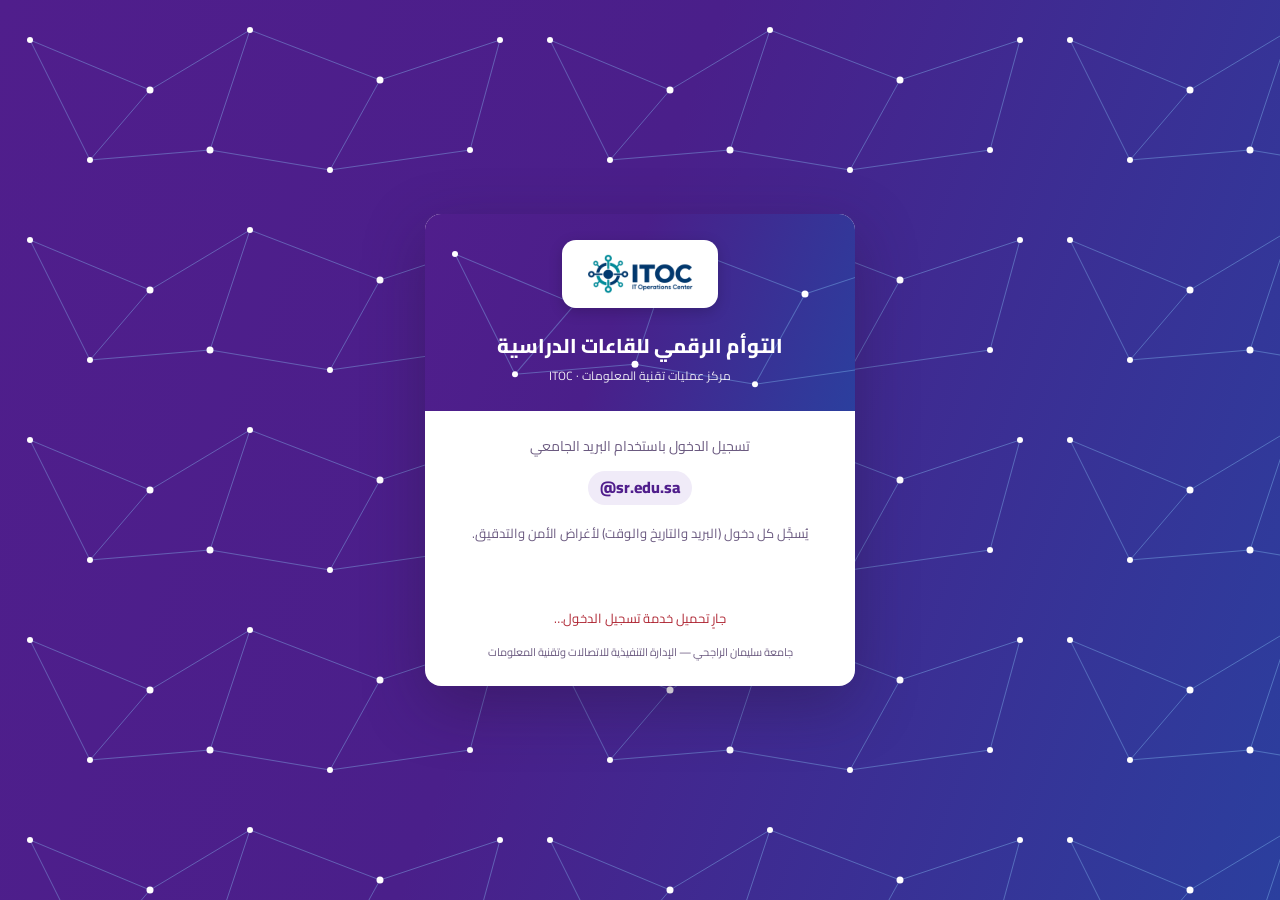
==== index.html @ a652d82e "release: v1.8 — point config to public (Anyone) web app deployment Co-Authored-By: Claude Opus 4.8 <" ====
<!DOCTYPE html>
<html lang="ar" dir="rtl">
<head>
<meta charset="utf-8">
<meta name="viewport" content="width=device-width, initial-scale=1">
<title>التوأم الرقمي للقاعات الدراسية — جامعة سليمان الراجحي</title>
<link href="https://fonts.googleapis.com/css2?family=Cairo:wght@400;600;700;800&display=swap" rel="stylesheet">
<link rel="stylesheet" href="assets/sru-tech-bg.css">
<link rel="stylesheet" href="assets/app.css">
<script src="https://accounts.google.com/gsi/client" async defer></script>
</head>
<body>

<!-- ===== ITOC branded sign-in gate (shown BEFORE Google's own screen) ===== -->
<div class="gate sru-tech-bg" id="gate">
  <div class="card2">
    <div class="top sru-tech-bg">
      <img class="itoc" id="gate-itoc" src="" alt="ITOC">
      <h2>التوأم الرقمي للقاعات الدراسية</h2>
      <div style="font-size:12px;opacity:.9;margin-top:4px">مركز عمليات تقنية المعلومات · ITOC</div>
    </div>
    <div class="body2">
      <p>تسجيل الدخول باستخدام البريد الجامعي</p>
      <span class="dom" id="gate-domain">@sr.edu.sa</span>
      <p style="font-size:13px">يُسجَّل كل دخول (البريد والتاريخ والوقت) لأغراض الأمن والتدقيق.</p>
      <div class="gbtn" id="gate-btn"></div>
      <div class="err" id="gate-err"></div>
      <div class="foot">جامعة سليمان الراجحي — الإدارة التنفيذية للاتصالات وتقنية المعلومات</div>
    </div>
  </div>
</div>

<!-- ===== brand bar (white): ICTD left · SRU right, 40px ===== -->
<div class="brandbar">
  <img id="logo-ictd" src="" alt="ICTD">
  <img id="logo-sru" src="" alt="SRU">
</div>

<!-- ===== header band (tech-bg network) ===== -->
<header class="appheader sru-tech-bg">
  <div class="wrap">
    <div class="mark" id="appMark"></div>
    <div>
      <h1>التوأم الرقمي للقاعات الدراسية</h1>
      <p>استعراض القاعات وتجهيزاتها التقنية — قاعات المحاضرات · الاختبار · الدراسية · الفصول</p>
    </div>
    <div class="who">
      <div id="who-email">—</div>
      <button class="btn btn-ghost" id="signout">تسجيل الخروج</button>
    </div>
  </div>
</header>

<!-- ===== main ===== -->
<main class="container">
  <div class="tabs" id="tabs"></div>

  <div class="filters">
    <input class="search" id="q" type="search" placeholder="بحث: اسم القاعة، مبنى، جهاز…">
    <select id="fBuilding"><option value="">كل المباني</option></select>
    <select id="fGender">
      <option value="">كل الفئات</option>
      <option value="طلاب">طلاب</option>
      <option value="طالبات">طالبات</option>
      <option value="اداريين">اداريين</option>
      <option value="أعضاء هيئة التدريس">أعضاء هيئة التدريس</option>
    </select>
    <select id="fStatus">
      <option value="">كل الحالات</option>
      <option value="نشطة">نشطة</option>
      <option value="غير نشطة">غير نشطة</option>
    </select>
    <span class="spacer"></span>
    <span id="count" class="hint"></span>
    <button class="btn btn-primary hidden" id="addRoomBtn">＋ إضافة قاعة</button>
  </div>

  <div class="grid" id="grid"></div>
</main>

<!-- ===== footer (tech-bg-dark) ===== -->
<footer class="appfooter sru-tech-bg-dark">
  <div class="wrap">
    <a class="itoc" id="itoc-link" href="#" target="_blank" rel="noopener"><img id="logo-itoc" src="" alt="ITOC"></a>
    <div class="mid">جميع الحقوق محفوظة — جامعة سليمان الراجحي · الإدارة التنفيذية للاتصالات وتقنية المعلومات</div>
    <span class="vbadge">Rooms Digital Twin · v1.8</span>
  </div>
</footer>

<!-- ===== room detail modal ===== -->
<div class="modal-bg" id="detailModal">
  <div class="modal">
    <div class="mhead sru-tech-bg" id="detailHead">
      <h2 id="detailTitle"></h2>
      <div style="display:flex;gap:8px">
        <button class="btn btn-ghost hidden" id="detailEdit">تعديل</button>
        <button class="x" data-close="detailModal">×</button>
      </div>
    </div>
    <div class="mbody" id="detailBody"></div>
  </div>
</div>

<!-- ===== add / edit modal ===== -->
<div class="modal-bg" id="formModal">
  <div class="modal">
    <div class="mhead sru-tech-bg">
      <h2 id="formTitle">إضافة قاعة</h2>
      <button class="x" data-close="formModal">×</button>
    </div>
    <div class="mbody">
      <form id="roomForm">
        <input type="hidden" name="RoomID">
        <div class="form-grid">
          <div class="field full"><label>اسم القاعة *</label><input name="RoomName" required></div>
          <div class="field"><label>التصنيف</label>
            <select name="Category">
              <option>قاعات المحاضرات</option><option>قاعات الاختبار</option>
              <option>القاعات الدراسية</option><option>الفصول الدراسية</option>
              <option>قاعات الاجتماعات</option><option>أخرى</option>
            </select></div>
          <div class="field"><label>النوع (المصدر)</label><input name="SourceType" placeholder="Lecture Hall / Lab …"></div>
          <div class="field"><label>المبنى</label><input name="Building"></div>
          <div class="field"><label>الدور</label><input name="Floor" placeholder="مثال: الأرضي / الأول / الثاني"></div>
          <div class="field"><label>الفئة</label>
            <select name="Gender">
              <option>طلاب</option><option>طالبات</option>
              <option>اداريين</option><option>أعضاء هيئة التدريس</option>
            </select></div>
          <div class="field"><label>السعة</label><input name="Capacity" type="number" min="0"></div>
          <div class="field"><label>الحالة</label>
            <select name="Status"><option>نشطة</option><option>غير نشطة</option></select></div>
          <input type="hidden" name="Specs">
          <div class="field full">
            <label>الأجهزة والتقنيات — كل جهاز على حدة</label>
            <div id="devicesEditor"></div>
            <button type="button" class="btn btn-secondary" id="addDeviceBtn" style="margin-top:8px">＋ إضافة جهاز</button>
            <span class="hint">لكل جهاز: الاسم، الموديل، عنوان IP، مع إمكانية إضافة مواصفات أخرى (مفتاح/قيمة).</span>
          </div>
          <div class="field full"><label>الصور الحقيقية</label>
            <div class="upload-row">
              <input type="file" id="photoInput" accept="image/*">
              <span class="hint">تُرفع إلى Google Drive وتُحفظ روابطها تلقائياً.</span>
            </div>
            <div class="thumbs" id="photoThumbs"></div></div>
          <div class="field full"><label>ملاحظات</label><textarea name="Notes"></textarea></div>
        </div>
        <div class="form-actions">
          <button type="submit" class="btn btn-primary" id="saveBtn">حفظ</button>
          <button type="button" class="btn btn-secondary" data-close="formModal">إلغاء</button>
        </div>
      </form>
    </div>
  </div>
</div>

<div class="toast" id="toast"></div>

<!-- config.js must define window.RDT_CONFIG (copy from config.sample.js) -->
<script src="config.js"></script>
<script src="assets/app.js"></script>
</body>
</html>
---- assets/sru-tech-bg.css ----
/* SRU Tech Background · Network v1.0
   Approved pattern (Coffee with IT v3.4, option C «شبكة متصلة متحركة», 2026-10-22).
   .sru-tech-bg       -> header bands  (purple -> blue gradient)
   .sru-tech-bg-dark  -> footers       (dark purple)
   Animated network of white nodes + light-blue links drifting left over 40s.
   Motion disabled for prefers-reduced-motion and removed when printing. */

.sru-tech-bg,
.sru-tech-bg-dark {
  position: relative;
  overflow: hidden;
  isolation: isolate;
}

.sru-tech-bg {
  background: linear-gradient(110deg, #501e8c 0%, #4a1f8a 45%, #2b3f9e 100%);
}
.sru-tech-bg-dark {
  background: linear-gradient(110deg, #3a1464 0%, #2e2a80 100%);
}

/* network overlay: a 520x200 SVG tile of nodes + lines, tiled and drifting */
.sru-tech-bg::before,
.sru-tech-bg-dark::before {
  content: "";
  position: absolute;
  inset: 0;
  z-index: -1;
  background-image: url("data:image/svg+xml;utf8,\
<svg xmlns='http://www.w3.org/2000/svg' width='520' height='200' viewBox='0 0 520 200'>\
<g stroke='%238fd3ff' stroke-width='1' opacity='0.35'>\
<line x1='30' y1='40' x2='150' y2='90'/><line x1='150' y1='90' x2='250' y2='30'/>\
<line x1='250' y1='30' x2='380' y2='80'/><line x1='380' y1='80' x2='500' y2='40'/>\
<line x1='30' y1='40' x2='90' y2='160'/><line x1='90' y1='160' x2='210' y2='150'/>\
<line x1='210' y1='150' x2='250' y2='30'/><line x1='210' y1='150' x2='330' y2='170'/>\
<line x1='330' y1='170' x2='380' y2='80'/><line x1='330' y1='170' x2='470' y2='150'/>\
<line x1='470' y1='150' x2='500' y2='40'/><line x1='90' y1='160' x2='150' y2='90'/>\
</g>\
<g fill='%23ffffff'>\
<circle cx='30' cy='40' r='3'/><circle cx='150' cy='90' r='3.5'/><circle cx='250' cy='30' r='3'/>\
<circle cx='380' cy='80' r='3.5'/><circle cx='500' cy='40' r='3'/><circle cx='90' cy='160' r='3'/>\
<circle cx='210' cy='150' r='3.5'/><circle cx='330' cy='170' r='3'/><circle cx='470' cy='150' r='3'/>\
</g></svg>");
  background-size: 520px 200px;
  background-repeat: repeat;
  animation: sru-net-drift 40s linear infinite;
  will-change: background-position;
}

@keyframes sru-net-drift {
  from { background-position: 0 0; }
  to   { background-position: -520px 0; }
}

@media (prefers-reduced-motion: reduce) {
  .sru-tech-bg::before,
  .sru-tech-bg-dark::before { animation: none; }
}

@media print {
  .sru-tech-bg, .sru-tech-bg-dark { background: #501e8c !important; }
  .sru-tech-bg::before, .sru-tech-bg-dark::before { display: none !important; }
}
---- assets/app.css ----
/* SRU Rooms Digital Twin — app styles (v1.0) */
:root{
  --purple:#501e8c; --purple-dark:#3a1464; --purple-light:#f0ebf8;
  --blue:#0a6eaa; --blue-light:#e6f3fa;
  --ink:#241436; --muted:#6b5a80;
  --bg:#f7f5fb; --border:rgba(80,30,140,.12);
  --radius:4px; --card-radius:10px;
  --ok:#1e7d4f; --off:#b02a37;
}
*{box-sizing:border-box}
html,body{margin:0;padding:0}
body{
  font-family:"Cairo",Tahoma,Arial,sans-serif; direction:rtl;
  background:var(--bg); color:var(--ink); line-height:1.6;
}
a{color:var(--blue);text-decoration:none}
.en{direction:ltr; unicode-bidi:isolate; display:inline-block}

/* ---- brand bar (white) : SRU right, ICTD left, 40px ---- */
.brandbar{
  background:#fff; display:flex; align-items:center; justify-content:space-between;
  padding:10px 22px; border-bottom:3px solid transparent;
  border-image:linear-gradient(90deg,var(--purple),var(--blue)) 1;
}
.brandbar img{height:40px;width:auto;object-fit:contain}
.brandbar .logo-fallback{font-weight:700;color:var(--purple);font-size:14px}

/* ---- header band (tech-bg) ---- */
.appheader{color:#fff;padding:22px}
.appheader .wrap{display:flex;align-items:center;gap:16px;max-width:1200px;margin:0 auto}
.appheader .mark{height:60px;width:60px;display:grid;place-items:center;
  background:rgba(255,255,255,.14);border-radius:14px;flex:0 0 auto}
.appheader .mark svg{width:34px;height:34px;color:#fff}
.appheader h1{margin:0;font-size:22px;font-weight:800}
.appheader p{margin:2px 0 0;font-size:13px;opacity:.9}
.appheader .who{margin-inline-start:auto;text-align:left;font-size:12px;opacity:.95}
.appheader .who button{margin-top:4px}

/* ---- layout ---- */
.container{max-width:1200px;margin:0 auto;padding:18px 22px 40px}

/* ---- category tabs ---- */
.tabs{display:flex;flex-wrap:wrap;gap:8px;margin:6px 0 16px}
.tab{
  background:#fff;border:1px solid var(--border);border-radius:999px;
  padding:8px 16px;cursor:pointer;font-family:inherit;font-size:14px;color:var(--ink);
  display:flex;align-items:center;gap:8px;transition:.15s;
}
.tab:hover{border-color:var(--purple)}
.tab.active{background:var(--purple);color:#fff;border-color:var(--purple)}
.tab .count{background:rgba(0,0,0,.12);border-radius:999px;padding:0 8px;font-size:12px;font-weight:700}
.tab.active .count{background:rgba(255,255,255,.25)}

/* ---- filters ---- */
.filters{display:flex;flex-wrap:wrap;gap:10px;align-items:center;margin-bottom:16px}
.filters input,.filters select{
  font-family:inherit;font-size:14px;padding:8px 12px;border:1px solid var(--border);
  border-radius:var(--radius);background:#fff;color:var(--ink);min-width:150px}
.filters .search{flex:1;min-width:200px}
.spacer{flex:1}
.btn{font-family:inherit;font-size:14px;border-radius:var(--radius);padding:8px 16px;
  cursor:pointer;border:1px solid var(--purple);display:inline-flex;align-items:center;gap:6px}
.btn-primary{background:var(--purple);color:#fff}
.btn-primary:hover{background:var(--purple-dark)}
.btn-secondary{background:#fff;color:var(--purple)}
.btn-ghost{background:transparent;border-color:rgba(255,255,255,.5);color:#fff}
.btn svg{width:16px;height:16px}

/* ---- room grid ---- */
.grid{display:grid;grid-template-columns:repeat(auto-fill,minmax(250px,1fr));gap:16px}
.card{background:#fff;border:1px solid var(--border);border-radius:var(--card-radius);
  overflow:hidden;cursor:pointer;transition:.15s;display:flex;flex-direction:column}
.card:hover{box-shadow:0 6px 20px rgba(80,30,140,.14);transform:translateY(-2px)}
.card .thumb{height:140px;background:var(--purple-light) center/cover no-repeat;
  display:grid;place-items:center;color:var(--purple);position:relative}
.card .thumb svg{width:42px;height:42px;opacity:.5}
.card .body{padding:12px 14px}
.card .title{font-weight:700;font-size:15px;margin:0 0 4px}
.card .meta{font-size:12px;color:var(--muted);display:flex;flex-wrap:wrap;gap:6px 12px}
.card .meta span{display:inline-flex;align-items:center;gap:4px}
.badge{position:absolute;top:8px;inset-inline-start:8px;background:var(--purple);color:#fff;
  font-size:11px;padding:2px 8px;border-radius:999px}
.pill{font-size:11px;padding:2px 8px;border-radius:999px;font-weight:700}
.pill.on{background:#e6f6ee;color:var(--ok)}
.pill.off{background:#fdeaec;color:var(--off)}
.tech-count{position:absolute;top:8px;inset-inline-end:8px;background:rgba(255,255,255,.9);
  color:var(--purple);font-size:11px;padding:2px 8px;border-radius:999px;font-weight:700;
  display:flex;align-items:center;gap:4px}
.tech-count svg{width:12px;height:12px}

.empty{text-align:center;color:var(--muted);padding:50px 20px}

/* ---- modal ---- */
.modal-bg{position:fixed;inset:0;background:rgba(36,20,54,.55);display:none;
  align-items:flex-start;justify-content:center;padding:30px 16px;z-index:60;overflow:auto}
.modal-bg.show{display:flex}
.modal{background:#fff;border-radius:14px;max-width:760px;width:100%;overflow:hidden}
.modal .mhead{color:#fff;padding:16px 20px;display:flex;align-items:center;justify-content:space-between}
.modal .mhead h2{margin:0;font-size:18px}
.modal .mhead .x{background:rgba(255,255,255,.2);border:0;color:#fff;width:32px;height:32px;
  border-radius:8px;cursor:pointer;font-size:18px}
.modal .mbody{padding:20px;max-height:70vh;overflow:auto}

/* photo gallery */
.gallery{display:grid;grid-template-columns:repeat(auto-fill,minmax(130px,1fr));gap:10px;margin-bottom:16px}
.gallery img{width:100%;height:110px;object-fit:cover;border-radius:8px;border:1px solid var(--border);cursor:zoom-in}
.gallery .ph{height:110px;border:1px dashed var(--border);border-radius:8px;display:grid;place-items:center;color:var(--muted);font-size:12px}

.detail-grid{display:grid;grid-template-columns:1fr 1fr;gap:10px 18px;margin-bottom:16px}
.detail-grid .k{font-size:12px;color:var(--muted)}
.detail-grid .v{font-weight:700;font-size:14px}
.section-title{font-weight:800;font-size:14px;color:var(--purple);margin:14px 0 8px;
  display:flex;align-items:center;gap:6px}
.section-title svg{width:16px;height:16px}
.devices{display:flex;flex-wrap:wrap;gap:8px}
.chip{background:var(--purple-light);color:var(--purple);border-radius:999px;padding:4px 12px;font-size:13px}
/* device cards in detail view */
.dev-card{border:1px solid var(--border);border-radius:10px;padding:10px 12px;margin-bottom:10px;background:#fff}
.dev-head{display:flex;align-items:center;gap:6px;font-weight:800;color:var(--purple);margin-bottom:6px}
.dev-head svg{width:16px;height:16px}
.dev-card .specs-table td{border-bottom:1px solid var(--purple-light)}

/* device editor (form) */
.dev-edit{border:1px solid var(--border);border-radius:10px;padding:12px;margin-bottom:10px;background:var(--bg)}
.dev-edit-top{display:grid;grid-template-columns:1.2fr 1fr 1fr auto;gap:8px;align-items:center}
.dev-edit input{font-family:inherit;font-size:13px;padding:7px 9px;border:1px solid var(--border);border-radius:var(--radius);background:#fff}
.dev-edit .dev-del{background:#fdeaec;color:var(--off);border:1px solid #f3c2c7;border-radius:var(--radius);padding:7px 10px;cursor:pointer;font-size:12px;font-family:inherit}
.specs-wrap{margin-top:8px;display:flex;flex-direction:column;gap:6px}
.spec-row{display:grid;grid-template-columns:1fr 1fr auto;gap:6px;align-items:center}
.spec-row input{font-family:inherit;font-size:13px;padding:6px 9px;border:1px solid var(--border);border-radius:var(--radius);background:#fff}
.mini-del{background:#fdeaec;color:var(--off);border:0;width:28px;height:28px;border-radius:6px;cursor:pointer;font-size:14px}
.btn-link{background:none;border:0;color:var(--blue);cursor:pointer;font-family:inherit;font-size:13px;padding:6px 0;margin-top:6px}
.specs-table{width:100%;border-collapse:collapse;font-size:13px}
.specs-table td{padding:6px 10px;border-bottom:1px solid var(--border)}
.specs-table td:first-child{color:var(--muted);width:40%}

/* form */
.form-grid{display:grid;grid-template-columns:1fr 1fr;gap:12px 16px}
.field{display:flex;flex-direction:column;gap:4px}
.field.full{grid-column:1/-1}
.field label{font-size:12px;color:var(--muted);font-weight:700}
.field input,.field select,.field textarea{
  font-family:inherit;font-size:14px;padding:8px 10px;border:1px solid var(--border);
  border-radius:var(--radius);background:#fff;color:var(--ink)}
.field textarea{resize:vertical;min-height:70px}
.hint{font-size:11px;color:var(--muted)}
.form-actions{display:flex;gap:10px;justify-content:flex-start;margin-top:18px}
.upload-row{display:flex;gap:8px;align-items:center;flex-wrap:wrap}
.thumbs{display:flex;flex-wrap:wrap;gap:8px;margin-top:8px}
.thumbs .t{position:relative}
.thumbs img{width:70px;height:60px;object-fit:cover;border-radius:6px;border:1px solid var(--border)}
.thumbs .t button{position:absolute;top:-6px;inset-inline-end:-6px;background:var(--off);color:#fff;
  border:0;width:20px;height:20px;border-radius:50%;cursor:pointer;font-size:12px;line-height:1}

/* ---- sign-in gate (ITOC) ---- */
.gate{position:fixed;inset:0;z-index:100;display:flex;align-items:center;justify-content:center;padding:20px}
.gate .card2{background:#fff;border-radius:16px;max-width:430px;width:100%;overflow:hidden;
  box-shadow:0 20px 60px rgba(36,20,54,.35)}
.gate .top{color:#fff;padding:26px 24px;text-align:center}
.gate .top .itoc{height:48px;width:auto;margin-bottom:14px;background:#fff;
  padding:10px 18px;border-radius:14px;box-shadow:0 4px 14px rgba(0,0,0,.18);box-sizing:content-box}
.gate .top h2{margin:0;font-size:20px;font-weight:800}
.gate .body2{padding:24px;text-align:center}
.gate .body2 p{color:var(--muted);font-size:14px;margin:0 0 6px}
.gate .dom{display:inline-block;background:var(--purple-light);color:var(--purple);font-weight:800;
  padding:4px 12px;border-radius:999px;margin:8px 0 18px;direction:ltr}
.gate .gbtn{display:flex;justify-content:center;margin-top:8px;min-height:44px}
.gate .err{color:var(--off);font-size:13px;margin-top:12px;min-height:18px}
.gate .foot{font-size:11px;color:var(--muted);margin-top:16px}

/* ---- footer (tech-bg-dark) ---- */
.appfooter{color:#fff;margin-top:30px}
.appfooter .wrap{max-width:1200px;margin:0 auto;padding:18px 22px;display:flex;
  align-items:center;justify-content:space-between;gap:12px;flex-wrap:wrap}
.appfooter .itoc img{height:30px;background:#fff;padding:6px 12px;border-radius:10px;box-sizing:content-box;box-shadow:0 2px 8px rgba(0,0,0,.18)}
.appfooter .vbadge{background:rgba(255,255,255,.16);border-radius:999px;padding:4px 12px;
  font-size:12px;font-weight:700;direction:ltr}
.appfooter .mid{font-size:12px;opacity:.85;text-align:center;flex:1;min-width:160px}

.toast{position:fixed;bottom:20px;inset-inline-start:50%;transform:translateX(-50%);
  background:var(--ink);color:#fff;padding:10px 20px;border-radius:8px;font-size:14px;
  z-index:200;opacity:0;transition:.25s;pointer-events:none}
.toast.show{opacity:1}
.hidden{display:none!important}

@media(max-width:620px){
  .detail-grid,.form-grid{grid-template-columns:1fr}
  .appheader .who{width:100%;text-align:right;margin:8px 0 0}
}
@media print{
  .brandbar,.filters,.tabs,.btn,.appheader .who,.gate{display:none!important}
}
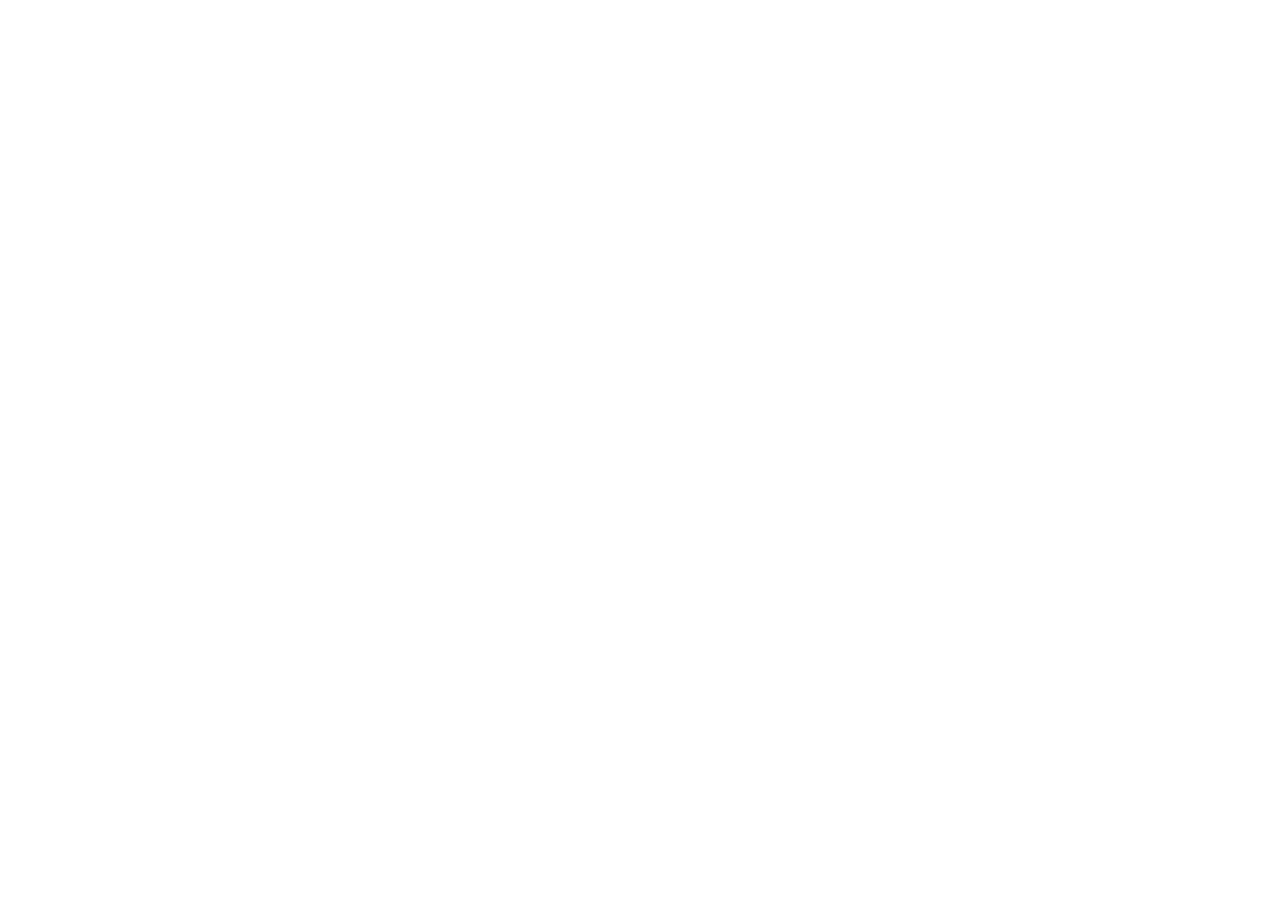
==== commit ff19c7d1: "release: v2.0 — serve app from Apps Script (HtmlService + google.script.run), eliminate CORS Co-Auth" ====
--- a/index.html
+++ b/index.html
@@ -5,159 +5,40 @@
 <meta name="viewport" content="width=device-width, initial-scale=1">
 <title>التوأم الرقمي للقاعات الدراسية — جامعة سليمان الراجحي</title>
 <link href="https://fonts.googleapis.com/css2?family=Cairo:wght@400;600;700;800&display=swap" rel="stylesheet">
-<link rel="stylesheet" href="assets/sru-tech-bg.css">
-<link rel="stylesheet" href="assets/app.css">
-<script src="https://accounts.google.com/gsi/client" async defer></script>
+<link rel="stylesheet" href="assets/sru-tech-bg.css?v=2.0">
+<style>
+  body{font-family:"Cairo",Tahoma,Arial,sans-serif;direction:rtl;margin:0;background:#f7f5fb;color:#241436;
+    min-height:100vh;display:flex;align-items:center;justify-content:center;padding:20px}
+  .box{background:#fff;border-radius:16px;max-width:460px;width:100%;overflow:hidden;box-shadow:0 20px 60px rgba(36,20,54,.25);text-align:center}
+  .top{color:#fff;padding:28px 24px}
+  .top img{height:46px;background:#fff;padding:9px 16px;border-radius:12px;margin-bottom:12px}
+  .top h1{margin:0;font-size:20px;font-weight:800}
+  .body{padding:26px 24px}
+  .body p{color:#6b5a80;font-size:14px;margin:0 0 18px}
+  a.btn{display:inline-block;background:#501e8c;color:#fff;text-decoration:none;font-weight:700;
+    padding:12px 26px;border-radius:8px;font-size:15px}
+  a.btn:hover{background:#3a1464}
+  .ver{font-size:11px;color:#6b5a80;margin-top:16px;direction:ltr}
+</style>
 </head>
 <body>
-
-<!-- ===== ITOC branded sign-in gate (shown BEFORE Google's own screen) ===== -->
-<div class="gate sru-tech-bg" id="gate">
-  <div class="card2">
+  <div class="box">
     <div class="top sru-tech-bg">
-      <img class="itoc" id="gate-itoc" src="" alt="ITOC">
-      <h2>التوأم الرقمي للقاعات الدراسية</h2>
-      <div style="font-size:12px;opacity:.9;margin-top:4px">مركز عمليات تقنية المعلومات · ITOC</div>
+      <img id="itoc" src="assets/logos/logo-itoc.png" alt="ITOC">
+      <h1>التوأم الرقمي للقاعات الدراسية</h1>
     </div>
-    <div class="body2">
-      <p>تسجيل الدخول باستخدام البريد الجامعي</p>
-      <span class="dom" id="gate-domain">@sr.edu.sa</span>
-      <p style="font-size:13px">يُسجَّل كل دخول (البريد والتاريخ والوقت) لأغراض الأمن والتدقيق.</p>
-      <div class="gbtn" id="gate-btn"></div>
-      <div class="err" id="gate-err"></div>
-      <div class="foot">جامعة سليمان الراجحي — الإدارة التنفيذية للاتصالات وتقنية المعلومات</div>
+    <div class="body">
+      <p>تُفتح المنصة عبر خدمة الجامعة الآمنة (الدخول بحساب <span dir="ltr">@sr.edu.sa</span>).</p>
+      <a class="btn" id="open" href="#">افتح المنصة</a>
+      <div class="ver">Rooms Digital Twin · v2.0</div>
     </div>
   </div>
-</div>
-
-<!-- ===== brand bar (white): ICTD left · SRU right, 40px ===== -->
-<div class="brandbar">
-  <img id="logo-ictd" src="" alt="ICTD">
-  <img id="logo-sru" src="" alt="SRU">
-</div>
-
-<!-- ===== header band (tech-bg network) ===== -->
-<header class="appheader sru-tech-bg">
-  <div class="wrap">
-    <div class="mark" id="appMark"></div>
-    <div>
-      <h1>التوأم الرقمي للقاعات الدراسية</h1>
-      <p>استعراض القاعات وتجهيزاتها التقنية — قاعات المحاضرات · الاختبار · الدراسية · الفصول</p>
-    </div>
-    <div class="who">
-      <div id="who-email">—</div>
-      <button class="btn btn-ghost" id="signout">تسجيل الخروج</button>
-    </div>
-  </div>
-</header>
-
-<!-- ===== main ===== -->
-<main class="container">
-  <div class="tabs" id="tabs"></div>
-
-  <div class="filters">
-    <input class="search" id="q" type="search" placeholder="بحث: اسم القاعة، مبنى، جهاز…">
-    <select id="fBuilding"><option value="">كل المباني</option></select>
-    <select id="fGender">
-      <option value="">كل الفئات</option>
-      <option value="طلاب">طلاب</option>
-      <option value="طالبات">طالبات</option>
-      <option value="اداريين">اداريين</option>
-      <option value="أعضاء هيئة التدريس">أعضاء هيئة التدريس</option>
-    </select>
-    <select id="fStatus">
-      <option value="">كل الحالات</option>
-      <option value="نشطة">نشطة</option>
-      <option value="غير نشطة">غير نشطة</option>
-    </select>
-    <span class="spacer"></span>
-    <span id="count" class="hint"></span>
-    <button class="btn btn-primary hidden" id="addRoomBtn">＋ إضافة قاعة</button>
-  </div>
-
-  <div class="grid" id="grid"></div>
-</main>
-
-<!-- ===== footer (tech-bg-dark) ===== -->
-<footer class="appfooter sru-tech-bg-dark">
-  <div class="wrap">
-    <a class="itoc" id="itoc-link" href="#" target="_blank" rel="noopener"><img id="logo-itoc" src="" alt="ITOC"></a>
-    <div class="mid">جميع الحقوق محفوظة — جامعة سليمان الراجحي · الإدارة التنفيذية للاتصالات وتقنية المعلومات</div>
-    <span class="vbadge">Rooms Digital Twin · v1.8</span>
-  </div>
-</footer>
-
-<!-- ===== room detail modal ===== -->
-<div class="modal-bg" id="detailModal">
-  <div class="modal">
-    <div class="mhead sru-tech-bg" id="detailHead">
-      <h2 id="detailTitle"></h2>
-      <div style="display:flex;gap:8px">
-        <button class="btn btn-ghost hidden" id="detailEdit">تعديل</button>
-        <button class="x" data-close="detailModal">×</button>
-      </div>
-    </div>
-    <div class="mbody" id="detailBody"></div>
-  </div>
-</div>
-
-<!-- ===== add / edit modal ===== -->
-<div class="modal-bg" id="formModal">
-  <div class="modal">
-    <div class="mhead sru-tech-bg">
-      <h2 id="formTitle">إضافة قاعة</h2>
-      <button class="x" data-close="formModal">×</button>
-    </div>
-    <div class="mbody">
-      <form id="roomForm">
-        <input type="hidden" name="RoomID">
-        <div class="form-grid">
-          <div class="field full"><label>اسم القاعة *</label><input name="RoomName" required></div>
-          <div class="field"><label>التصنيف</label>
-            <select name="Category">
-              <option>قاعات المحاضرات</option><option>قاعات الاختبار</option>
-              <option>القاعات الدراسية</option><option>الفصول الدراسية</option>
-              <option>قاعات الاجتماعات</option><option>أخرى</option>
-            </select></div>
-          <div class="field"><label>النوع (المصدر)</label><input name="SourceType" placeholder="Lecture Hall / Lab …"></div>
-          <div class="field"><label>المبنى</label><input name="Building"></div>
-          <div class="field"><label>الدور</label><input name="Floor" placeholder="مثال: الأرضي / الأول / الثاني"></div>
-          <div class="field"><label>الفئة</label>
-            <select name="Gender">
-              <option>طلاب</option><option>طالبات</option>
-              <option>اداريين</option><option>أعضاء هيئة التدريس</option>
-            </select></div>
-          <div class="field"><label>السعة</label><input name="Capacity" type="number" min="0"></div>
-          <div class="field"><label>الحالة</label>
-            <select name="Status"><option>نشطة</option><option>غير نشطة</option></select></div>
-          <input type="hidden" name="Specs">
-          <div class="field full">
-            <label>الأجهزة والتقنيات — كل جهاز على حدة</label>
-            <div id="devicesEditor"></div>
-            <button type="button" class="btn btn-secondary" id="addDeviceBtn" style="margin-top:8px">＋ إضافة جهاز</button>
-            <span class="hint">لكل جهاز: الاسم، الموديل، عنوان IP، مع إمكانية إضافة مواصفات أخرى (مفتاح/قيمة).</span>
-          </div>
-          <div class="field full"><label>الصور الحقيقية</label>
-            <div class="upload-row">
-              <input type="file" id="photoInput" accept="image/*">
-              <span class="hint">تُرفع إلى Google Drive وتُحفظ روابطها تلقائياً.</span>
-            </div>
-            <div class="thumbs" id="photoThumbs"></div></div>
-          <div class="field full"><label>ملاحظات</label><textarea name="Notes"></textarea></div>
-        </div>
-        <div class="form-actions">
-          <button type="submit" class="btn btn-primary" id="saveBtn">حفظ</button>
-          <button type="button" class="btn btn-secondary" data-close="formModal">إلغاء</button>
-        </div>
-      </form>
-    </div>
-  </div>
-</div>
-
-<div class="toast" id="toast"></div>
-
-<!-- config.js must define window.RDT_CONFIG (copy from config.sample.js) -->
-<script src="config.js"></script>
-<script src="assets/app.js"></script>
+<script src="config.js?v=2.0"></script>
+<script>
+  var url=(window.RDT_CONFIG&&window.RDT_CONFIG.APP_URL)||"";
+  var a=document.getElementById("open");
+  if(url){ a.href=url; setTimeout(function(){ location.href=url; }, 900); }
+  else { a.textContent="لم يُضبط رابط المنصة بعد"; }
+</script>
 </body>
 </html>
